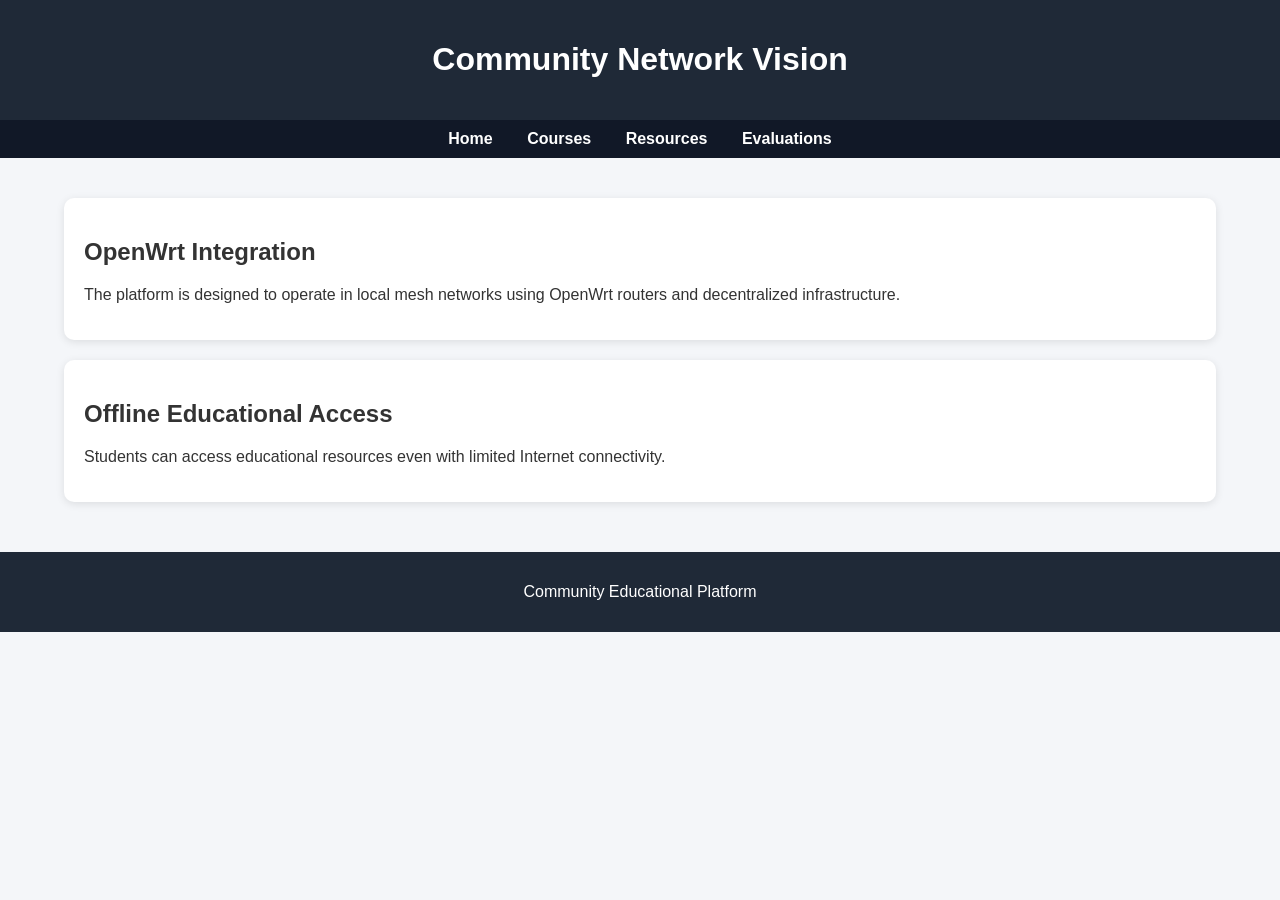
==== docker/website/pages/community.html @ a40dd693 "educational platform frontend structure" ====
<!DOCTYPE html>
<html lang="en">
<head>
    <meta charset="UTF-8">
    <meta name="viewport" content="width=device-width, initial-scale=1.0">
    <title>Community Network</title>
    <link rel="stylesheet" href="../css/styles.css">
</head>
<body>

<header>
    <h1>Community Network Vision</h1>
</header>

<nav>
    <a href="../index.html">Home</a>
    <a href="courses.html">Courses</a>
    <a href="resources.html">Resources</a>
    <a href="evaluations.html">Evaluations</a>
</nav>

<div class="container">

    <div class="card">
        <h2>OpenWrt Integration</h2>
        <p>
            The platform is designed to operate in local mesh networks
            using OpenWrt routers and decentralized infrastructure.
        </p>
    </div>

    <div class="card">
        <h2>Offline Educational Access</h2>
        <p>
            Students can access educational resources even with limited
            Internet connectivity.
        </p>
    </div>

</div>

<footer>
    <p>Community Educational Platform</p>
</footer>

</body>
</html>
---- docker/website/css/styles.css ----
body {
    font-family: Arial, sans-serif;
    margin: 0;
    background-color: #f4f6f9;
    color: #333;
}

header {
    background-color: #1f2937;
    color: white;
    padding: 20px;
    text-align: center;
}

nav {
    background-color: #111827;
    padding: 10px;
    text-align: center;
}

nav a {
    color: white;
    margin: 15px;
    text-decoration: none;
    font-weight: bold;
}

.container {
    width: 90%;
    margin: auto;
    padding: 20px;
}

.card {
    background: white;
    padding: 20px;
    margin-top: 20px;
    border-radius: 10px;
    box-shadow: 0px 2px 8px rgba(0,0,0,0.1);
}

footer {
    background-color: #1f2937;
    color: white;
    text-align: center;
    padding: 15px;
    margin-top: 30px;
}
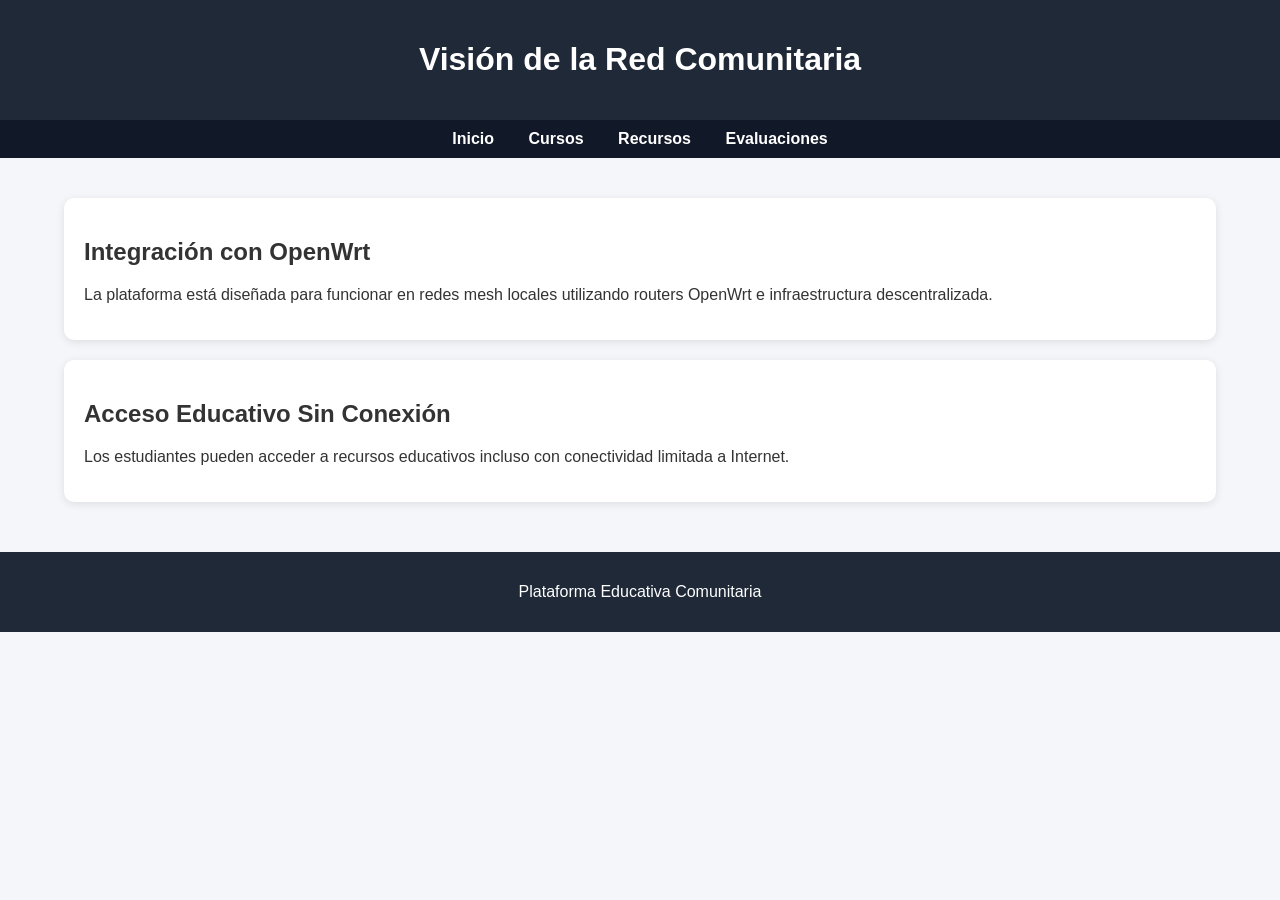
==== commit ded2fead: "Final educational platform automation setup" ====
--- a/docker/website/pages/community.html
+++ b/docker/website/pages/community.html
@@ -1,46 +1,46 @@
 <!DOCTYPE html>
-<html lang="en">
+<html lang="es">
 <head>
     <meta charset="UTF-8">
     <meta name="viewport" content="width=device-width, initial-scale=1.0">
-    <title>Community Network</title>
+    <title>Red Comunitaria</title>
     <link rel="stylesheet" href="../css/styles.css">
 </head>
 <body>
 
 <header>
-    <h1>Community Network Vision</h1>
+    <h1>Visión de la Red Comunitaria</h1>
 </header>
 
 <nav>
-    <a href="../index.html">Home</a>
-    <a href="courses.html">Courses</a>
-    <a href="resources.html">Resources</a>
-    <a href="evaluations.html">Evaluations</a>
+    <a href="../index.html">Inicio</a>
+    <a href="courses.html">Cursos</a>
+    <a href="resources.html">Recursos</a>
+    <a href="evaluations.html">Evaluaciones</a>
 </nav>
 
 <div class="container">
 
     <div class="card">
-        <h2>OpenWrt Integration</h2>
+        <h2>Integración con OpenWrt</h2>
         <p>
-            The platform is designed to operate in local mesh networks
-            using OpenWrt routers and decentralized infrastructure.
+            La plataforma está diseñada para funcionar en redes mesh locales
+            utilizando routers OpenWrt e infraestructura descentralizada.
         </p>
     </div>
 
     <div class="card">
-        <h2>Offline Educational Access</h2>
+        <h2>Acceso Educativo Sin Conexión</h2>
         <p>
-            Students can access educational resources even with limited
-            Internet connectivity.
+            Los estudiantes pueden acceder a recursos educativos incluso con
+            conectividad limitada a Internet.
         </p>
     </div>
 
 </div>
 
 <footer>
-    <p>Community Educational Platform</p>
+    <p>Plataforma Educativa Comunitaria</p>
 </footer>
 
 </body>
